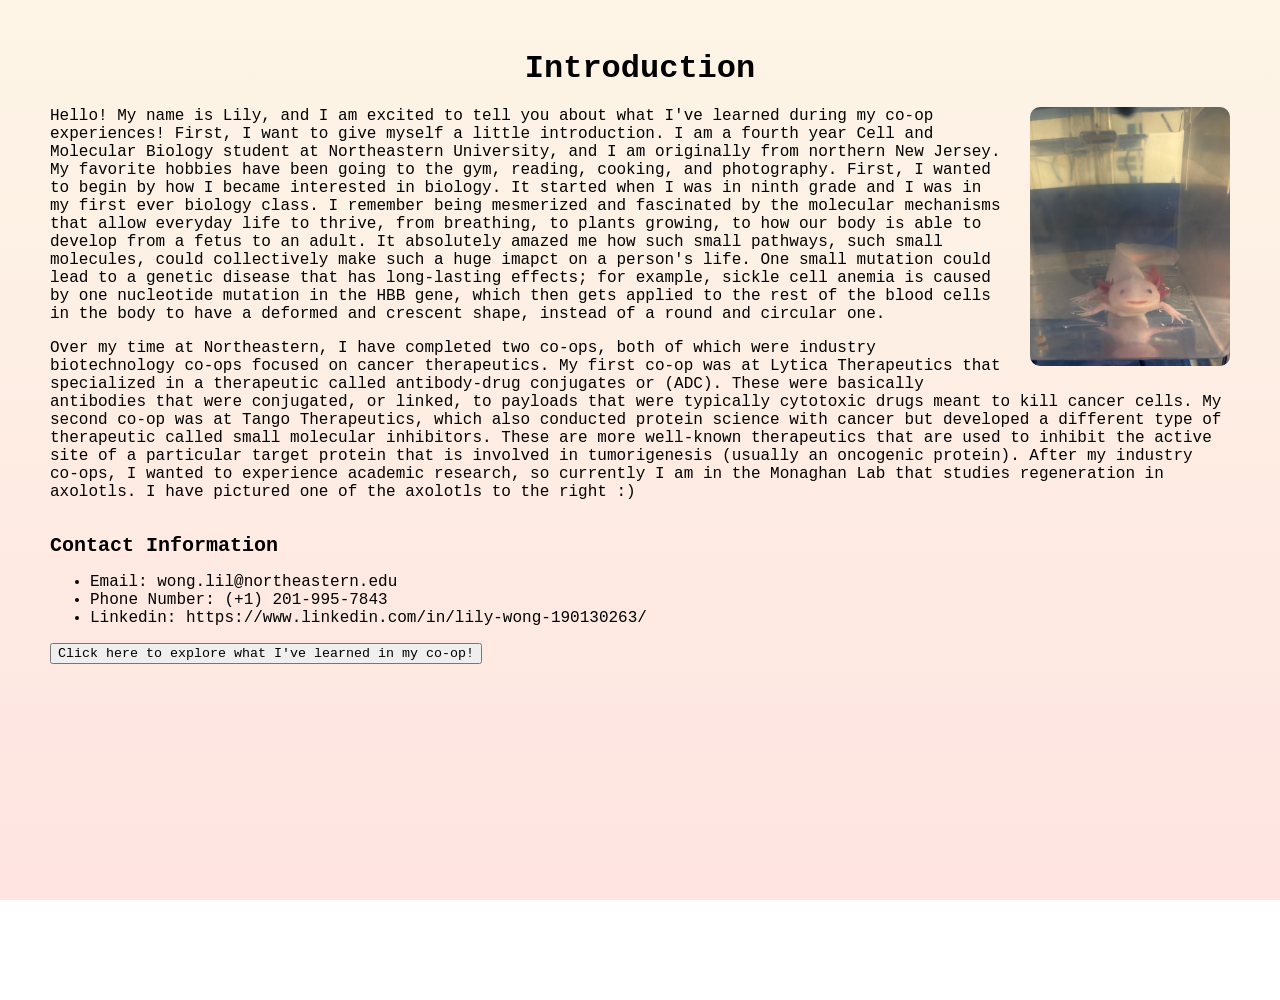
==== index.html @ 1289ad8f "Add files via upload" ====
<!DOCTYPE html>
<html lang="en">
<head>
    <meta charset="UTF-8">
    <meta name="viewport" content="width=device-width, initial-scale=1.0">
    <title>About Me</title>

    <link rel="stylesheet" href="style.css">

    <style>
      body {
        margin: 50px; 
      }
    </style>
</head>

   
<body>

    <h1>Introduction</h1>
    <p>
         <img src="Axolotl.png" class="right-img" alt="Axolotl" width="300">
        Hello! My name is Lily, and I am excited to tell you about what I've learned during my co-op experiences! First, I want to give myself a little 
        introduction. I am a fourth year Cell and Molecular Biology student at Northeastern University, and I am originally from 
        northern New Jersey. My favorite hobbies have been going to the gym, reading, cooking, and photography. First, I wanted to begin by 
        how I became interested in biology. It started when I was in ninth grade and I was in my first ever biology class. I remember being 
        mesmerized and fascinated by the molecular mechanisms that allow everyday life to thrive, from breathing, to plants growing, to how our
        body is able to develop from a fetus to an adult. It absolutely amazed me how such small pathways, such small molecules, could collectively 
        make such a huge imapct on a person's life. One small mutation could lead to a genetic disease that has long-lasting effects; for example, 
        sickle cell anemia is caused by one nucleotide mutation in the HBB gene, which then gets applied to the rest of the blood cells in the body to
        have a deformed and crescent shape, instead of a round and circular one. 
    </p>
    <p>
        Over my time at Northeastern, I have completed two co-ops, both of which were industry biotechnology co-ops focused on cancer 
        therapeutics. My first co-op was at Lytica Therapeutics that specialized in a therapeutic called antibody-drug conjugates
        or (ADC). These were basically antibodies that were conjugated, or linked, to payloads that were typically cytotoxic drugs meant 
        to kill cancer cells. My second co-op was at Tango Therapeutics, which also conducted protein science with cancer but developed a 
        different type of therapeutic called small molecular inhibitors. These are more well-known therapeutics that are used to inhibit the 
        active site of a particular target protein that is involved in tumorigenesis (usually an oncogenic protein). After my industry co-ops, 
        I wanted to experience academic research, so currently I am in the Monaghan Lab that studies regeneration in axolotls. I have pictured 
        one of the axolotls to the right :)
    </p>

    <h5>Contact Information</h5>
    <ul>
        <li>Email: wong.lil@northeastern.edu</li>
        <li>Phone Number: (+1) 201-995-7843</li>
        <li>Linkedin: https://www.linkedin.com/in/lily-wong-190130263/</li>
    </ul>


    <button id = "navigateButton">Click here to explore what I've learned in my co-op!</button>
    <script>
    const navigateButton = document.getElementById("navigateButton")
    navigateButton.addEventListener("click", function(){
        // Make sure this matches your actual file name exactly!
        window.location.href = "second.html"; 
    })
    </script>

 

    
</body>
</html>
---- style.css ----
head {
    font-family: 'Courier New', Courier, monospace;
}

h1 {
  text-align: center;
  clear: both; 
  width: 100%;
  margin-top: 20px;
  margin-bottom: 20px;
}

.right-img {
    float: right;
    width: 200px;        
    margin-left: 20px;   
    margin-bottom: 20px; 
    border-radius: 10px; 
  }

body {
    background-image: linear-gradient(#fdf5e6, #ffe4e1);
    background-attachment: fixed; 
    background-repeat: no-repeat;
    min-height: 100vh;
    font-family: 'Courier New', Courier, monospace
}

h2, h3, h4, h5 {
    font-size: 20px; 
    margin-bottom: 10px;
    clear: both
}

button {
    font-family: 'Courier New', Courier, monospace
}
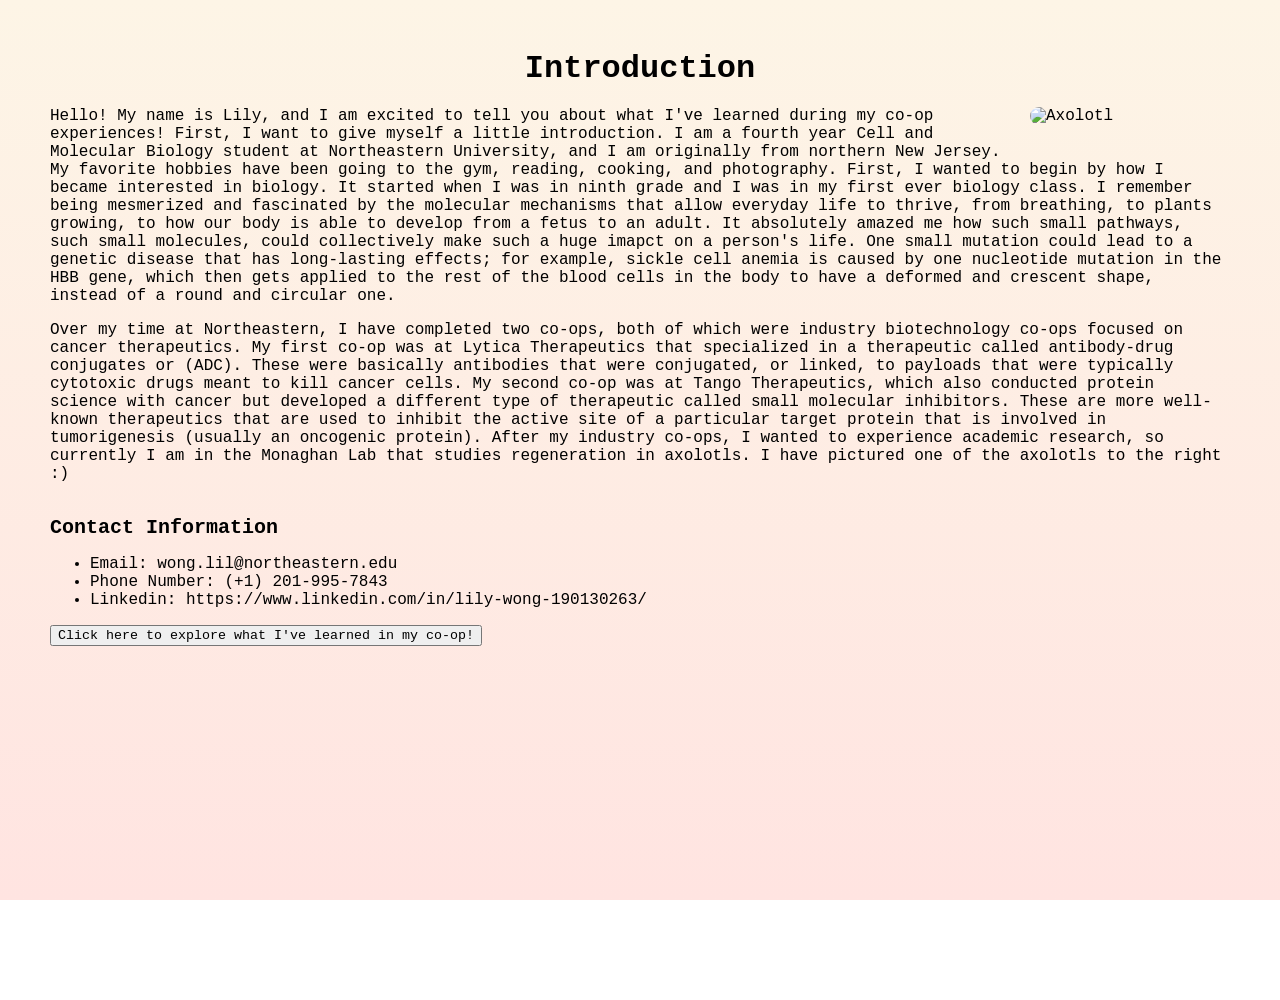
==== commit 043c77e6: "Update index.html" ====
--- a/index.html
+++ b/index.html
@@ -19,7 +19,7 @@
 
     <h1>Introduction</h1>
     <p>
-         <img src="Axolotl.png" class="right-img" alt="Axolotl" width="300">
+         <img src="https://mireverend.wordpress.com/wp-content/uploads/2014/09/axolotl.jpg" class="right-img" alt="Axolotl" width="300">
         Hello! My name is Lily, and I am excited to tell you about what I've learned during my co-op experiences! First, I want to give myself a little 
         introduction. I am a fourth year Cell and Molecular Biology student at Northeastern University, and I am originally from 
         northern New Jersey. My favorite hobbies have been going to the gym, reading, cooking, and photography. First, I wanted to begin by 
@@ -62,4 +62,4 @@
 
     
 </body>
-</html>+</html>
